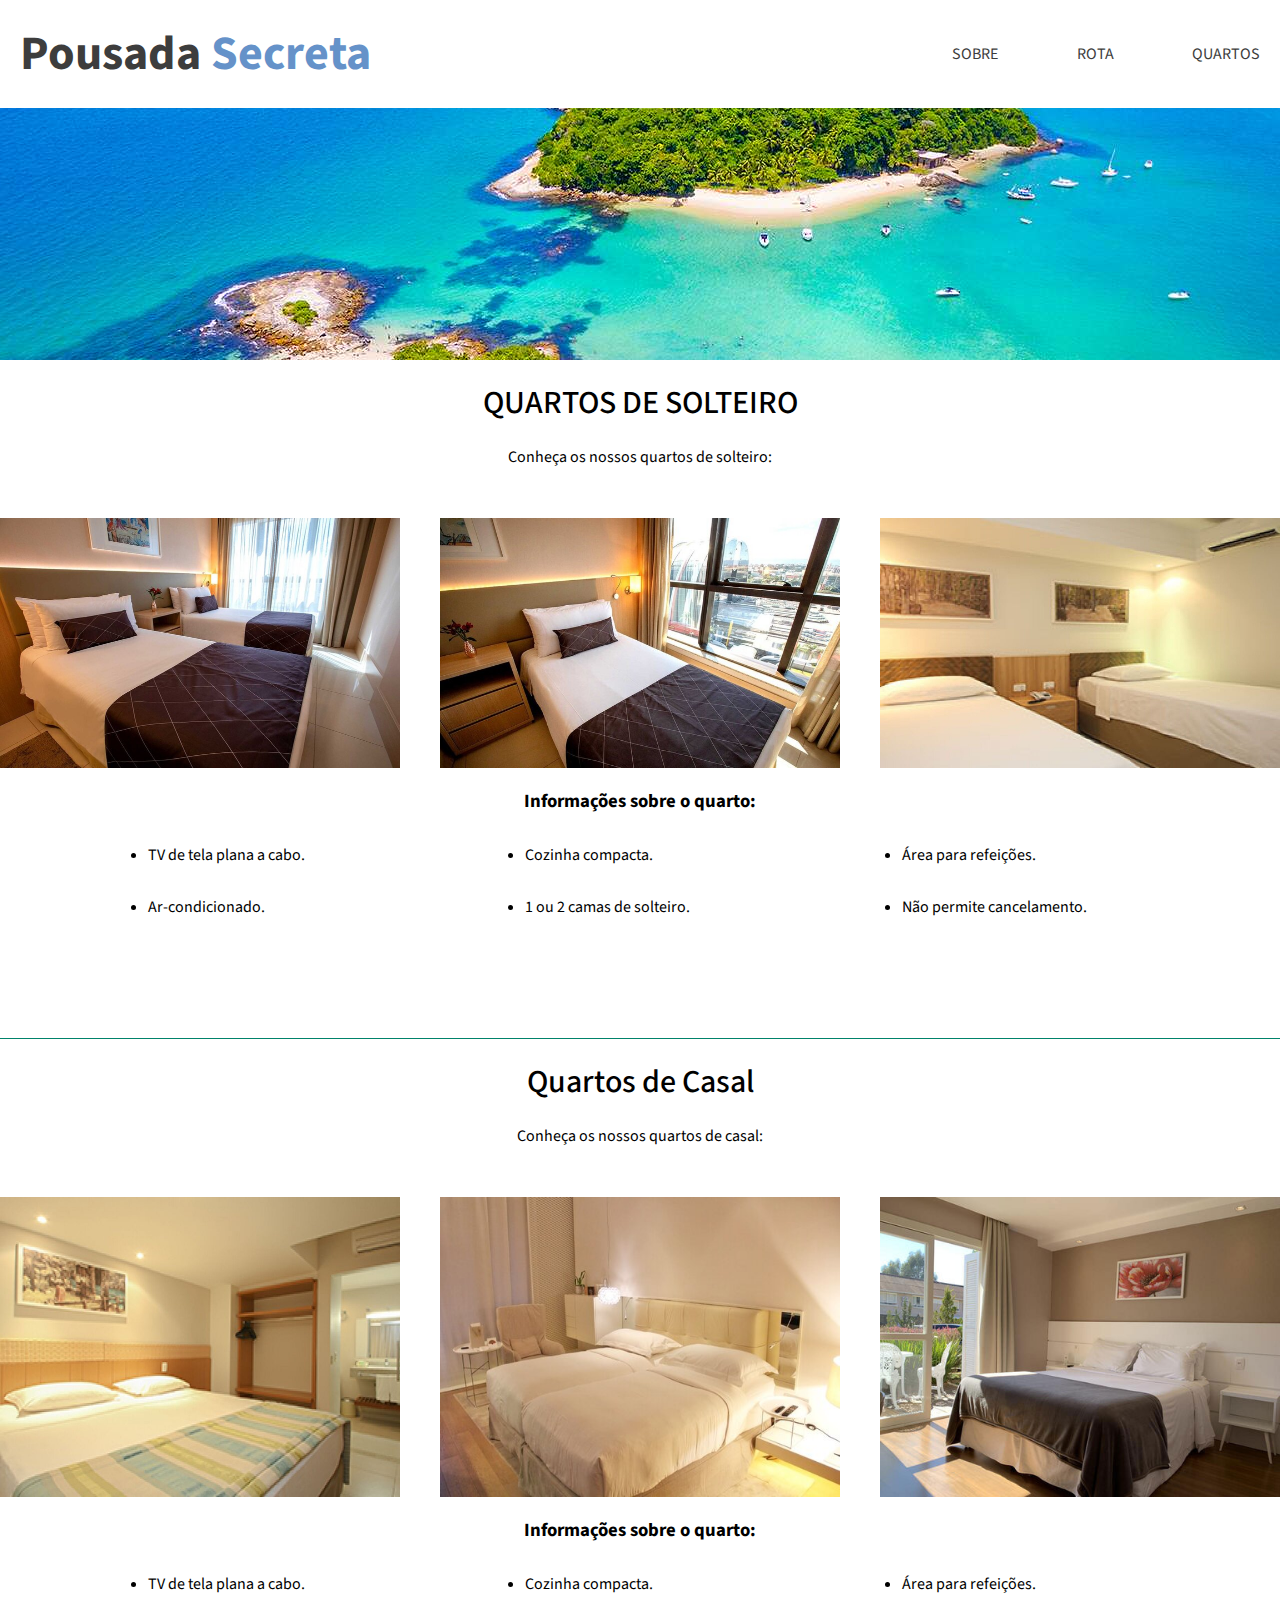
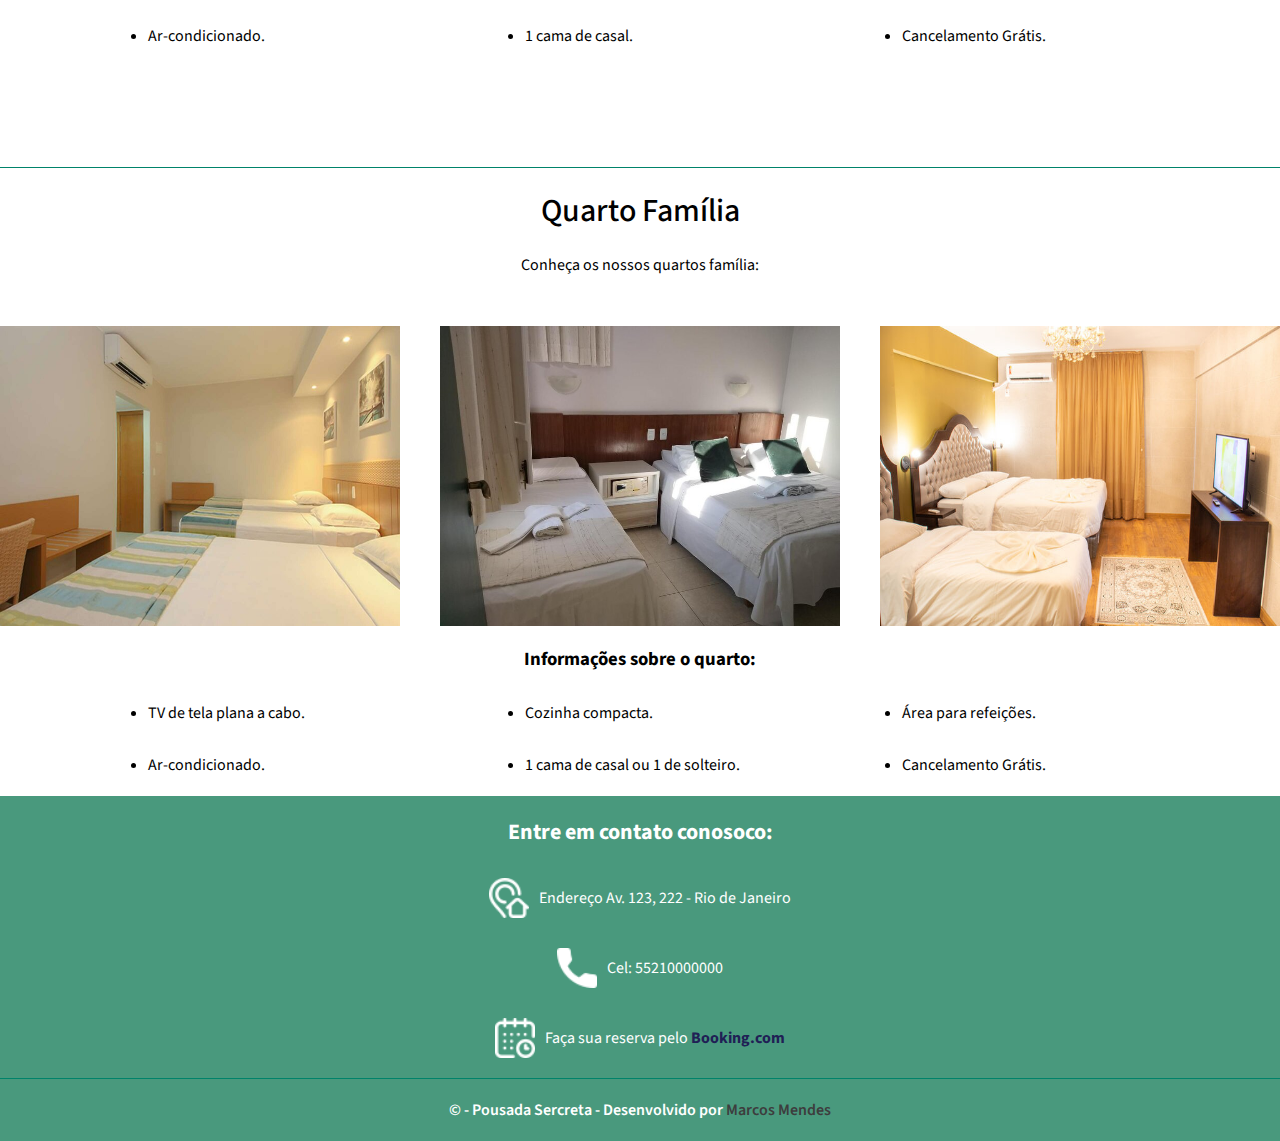
==== quartos.html @ a2ccfd8f "Criando página quartos.html + css" ====
<!DOCTYPE html>
<html lang="pt-br">
<head>
    <meta charset="UTF-8">
    <meta name="viewport" content="width=device-width, initial-scale=1.0">
    <link href="https://fonts.googleapis.com/css2?family=Source+Sans+Pro:ital,wght@0,200;0,300;0,400;0,600;0,700;0,900;1,200;1,300;1,400;1,600;1,700;1,900&display=swap"
    rel="stylesheet"/>
    <link rel="stylesheet" href="estilo-quarto.css">
    <link rel="stylesheet" href="style.css">
    <title>Quartos - Pousada Secreta</title>
</head>
<body>
    <div class="topo">
        <div class="container-topo limitar-secao">
            <div class="container-link-logotipo">
                <a href="index.html">
                <h1>Pousada <span>Secreta</span></h1>
                </a>
            </div>
            <div class="container-links">
                <a class="link-topo" href="index.html#sobre">SOBRE</a>
                <a class="link-topo" href="index.html#rota">ROTA</a>
                <a class="link-topo" href="#quarto">QUARTOS</a>
            </div>
        </div>
    </div>

    <div class="conteudo-principal">
        <div class="banner-quartos"></div>
    </div>

    <div class="secao-container limitar-secao" id="solteiro">
        <div class="container-descricao">
            <h2>QUARTOS DE SOLTEIRO</h2>
            <p>Conheça os nossos quartos de solteiro:</p>
        </div>

        <div class="container-quartos">
            <img src="assets/quarto-solteiro1.jpg" alt="">
            <img src="assets/quarto-solteiro2.jpg" alt="">
            <img src="assets/quarto-solteiro3.jpg" alt="">
        </div>
        <div class="container-info">
            <h3>Informações sobre o quarto:</h3>
            <div class="lista-info">
                <ul>
                    <li>TV de tela plana a cabo.</li>
                    <li>Cozinha compacta.</li>
                    <li>Área para refeições.</li>
                    <li>Ar-condicionado.</li>
                    <li>1 ou 2 camas de solteiro.</li>
                    <li>Não permite cancelamento.</li>
                </ul>
            </div>
            
        </div>
        <div class="limitar-secao-quarto"></div>
        
        <div class="secao-container limitar-secao" id="casal">
            <div class="container-descricao">
                <h2>Quartos de Casal</h2>
                <p>Conheça os nossos quartos de casal:</p>
            </div>
            <div class="container-quartos">
                <img src="assets/quarto-casal1.jpg" alt="">
                <img src="assets/quarto-casal2.jpg" alt="">
                <img src="assets/quarto-casal3.jpg" alt="">
            </div>
            <div class="container-info">
                <h3>Informações sobre o quarto:</h3>
                <div class="lista-info">
                    <ul>
                        <li>TV de tela plana a cabo.</li>
                        <li>Cozinha compacta.</li>
                        <li>Área para refeições.</li>
                        <li>Ar-condicionado.</li>
                        <li>1 cama de casal.</li>
                        <li>Cancelamento Grátis.</li>
                    </ul>
                </div>
            </div>
            <div class="limitar-secao-quarto"></div>

        <div class="secao-container limitar-secao" id="familia">
            <div class="container-descricao">
                <h2>Quarto Família</h2>
                <p>Conheça os nossos quartos família:</p>
            </div>
            <div class="container-quartos">
                <img src="assets/quarto-familia1.jpg" alt="">
                <img src="assets/quarto-familia2.jpg" alt="">
                <img src="assets/quarto-familia3.jpg" alt="">
            </div>
            <div class="container-info">
                <h3>Informações sobre o quarto:</h3>
                <div class="lista-info">
                    <ul>
                        <li>TV de tela plana a cabo.</li>
                        <li>Cozinha compacta.</li>
                        <li>Área para refeições.</li>
                        <li>Ar-condicionado.</li>
                        <li>1 cama de casal ou 1 de solteiro.</li>
                        <li>Cancelamento Grátis.</li>
                    </ul>
                </div>
            </div>
        </div>

    <!--Rodapé-->

    <div class="rodape">
        <div class="container-info limitar-secao">
            <div class="card-info-rodape">
                <h4>Entre em contato conosoco:</h4>
            </div>

            <div class="card-info-rodape">
                <a href="https://maps.google.com/maps" target="_blank">
                <img src="assets/icones/endereco.png" alt="Icone de Endereço" title="Ícone de Endereço">
                <p>Endereço Av. 123, 222 - Rio de Janeiro</p>
                </a>
            </div>

            <div class="card-info-rodape">
                <a href="tel:3199999999">
                <img src="assets/icones/telefone.png" alt="Telefone" title="Ícone Telefone">
                <p>Cel: 55210000000</p>
            </a>
            </div>
            
            <div class="card-info-rodape">
                <a href="https://www.booking.com/index.pt-br.html" target="_blank">
                    <img src="assets/icones/calendario.png" alt="Reserva" title="Ícone Calendario">
                    <p>Faça sua reserva pelo <span>Booking.com</span></p>
                </a>
            </div>
        </div>    
        <div class="container-copyright"> 
            &copy; - Pousada Sercreta - Desenvolvido por <span>Marcos Mendes</span>
        </div>
    </div>
</body>
</html>
---- estilo-quarto.css ----
* {
    margin: 0;
    padding: 0;
    box-sizing: border-box;
    font-family: 'Source Sans Pro', sans-serif;
}

/*Cores Padrões do site*/
:root {
    --branco: #fff;
    --cinza-claro: #3d3d3d;
    --azul-claro:#6592c9;
    --cor-de-fundo: #0a9077b3;
    --borda: #00836a;
    --quarto: #333;
    --card: #f1f1f1;
    --fundo-ropapé: #49997d;
    --copyright: #3b7863;
}

/*limitar secao e classe do topo: Estou aproveitando do outro estilo*/
.limitar-secao-quarto {
    border-bottom: 1px solid var(--borda);
    width: 100%;
    height: 1px;
    margin-top: 100px;
}


/*Conteudo da Página*/
.banner-quartos {
    width: 100%;
    height: 40vh;
    padding: 0 20px;

    background-image: url(assets/img-fundo.jpg);
    background-size: auto;
    background-position: top;
    display: flex;
    flex: 1 0;
    justify-content: center;
    align-items: center;
}

.container-quartos img {
    width: 350px;
    flex-grow: 1;
}

.container-info {
    max-width: 1024px;
    margin: 0 auto;
    display: flex;
    flex-direction: column;
    gap: 40px;
    align-items: center;
}

.lista-info ul {
    display: flex;
    align-items: center;
    justify-content: space-between;
    gap: 30px;
    flex-wrap: wrap;
}

.lista-info li {
    width: 230px;
    text-align: left;
}
---- style.css ----
/*Efeitos Globais*/
* {
    margin: 0;
    padding: 0;
    box-sizing: border-box;
    font-family: 'Source Sans Pro', sans-serif;
}

/*Cores Padrões do site*/
:root {
    --branco: #fff;
    --cinza-claro: #3d3d3d;
    --azul-claro:#6592c9;
    --cor-de-fundo: #0a9077b3;
    --borda: #00836a;
    --quarto: #333;
    --card: #f1f1f1;
    --fundo-ropapé: #49997d;
    --copyright: #3b7863;
}

.limitar-secao {
    width: 100%;
    max-width: 1440px;
    margin: 0 auto;
}

/*Estilização do Topo*/
.topo {
    width: 100%;
    position: fixed;
    background-color: var(--branco);
}

.container-topo {
    display: flex;
    align-items: center;
    justify-content: space-between;
    flex-wrap: wrap;
    gap: 30px;
    padding: 20px;
    color: var(--cinza-claro);
}

.container-link-logotipo {
    flex: 1 0 60%;
}

.container-link-logotipo a {
    text-decoration: none;
    font-size: 24px;
    color: var(--cinza-claro);
}

.container-link-logotipo span {
    color: var(--azul-claro);
}

.container-links {
    flex: 1 0 150px;
    display: flex;
    justify-content: space-between;
}

.link-topo{
    text-decoration: none;
    color: var(--cinza-claro);
}


/*Estilização do Conteúdo Principal*/

.banner {
    width: 100%;
    height: 100vh;
    padding: 0 20px;

    background-image: url(assets/img-fundo.jpg);
    background-size: cover;
    background-position: center;
    display: flex;
    flex: 1 0;
    justify-content: center;
    align-items: center;
}

.container-titulo-site {
    display: flex;
    flex-direction: column;
    gap: 40px;
    padding: 50px 80px;
    flex-shrink: 1;
    font-size: 22px;
    text-align: center;   
    color: var(--card);
    border: 1px solid var(--card);
    background-color: var(--cor-de-fundo);
}

.container-descricao {
    display: flex;
    flex-direction: column;
    gap: 20px;
}

.container-descricao h2 {
    font-size: 32px;
    font-weight: 500;
}

.container-quartos {
    display: flex;
    justify-content: space-between;
    gap: 40px;
    flex-wrap: wrap;
}

.quarto {
    flex: 1 0 250px;
    text-decoration: none;
    padding-bottom: 10px;
    color: var(--cinza-claro);
    border-bottom: 2px solid var(--borda);
    text-align: center;
}

.quarto a {
    text-decoration: none;
    color: var(--quarto);
}

.quarto img {
    width: 100%;
    margin-bottom: 10px;
}

.secao-container h2 {
    font-size: 32px;
    font-weight: 500;
}

#rota {
    padding: 0px;
}


/*Estilização seção sobre*/
.container-descricao {
    text-align: center;
    margin-bottom: 30px;
    padding: 20px;
}

.container-cards {
    max-width: 1024px;
    margin: 0 auto;
    display: flex;
    flex-wrap: wrap;
    justify-content: space-between;
    gap: 30px;
}

.card {
    display: flex;
    flex: 1 0 350px;
    height: 130px;
    align-items: center;
    justify-content: space-between;
    gap: 10px;
    text-align: left;
    color: var(--card);
    
}

.container-card-descricao {
    width: 100%;
    height: 100%;
    padding: 0px 10px;

    display: flex;
    flex-direction: column;
    justify-content: center;
    gap: 10px;

    text-align: justify;
    color: var(--cinza-claro);
}

.container-card-img {
    width: 30%;
    height: 100%;
}

.container-card-img img {
    width: 100%;
    height: 100%;
    object-fit: cover;
}

#sobre {
    margin-bottom: 20px;
    margin-top: 20px;
}



/*Estilização do Rodapé*/
.rodape {
    background-color: var(--fundo-ropapé);
    color: var(--branco);
}

.container-info {
    padding: 20px;
    display: flex;
    flex-wrap: wrap;
    justify-content: space-between;
    gap: 30px;
}

.container-info-rodape {
    flex: 1 0 300px;
    display: flex;
    justify-content: center;
    align-items: center;
}

.card-info-rodape h4 {
    font-size: 22px;
}

.card-info-rodape a {
    display: flex;
    align-items: center;
    color: var(--branco);
    text-decoration: none;
}

.card-info-rodape p {
    margin-left: 10px;
}

.card-info-rodape img {
    width: 40px;
    height: 40px;
}

.card-info-rodape span {
    color: rgb(32, 32, 85);
    font-weight: bold;
}

.container-copyright {
    padding: 20px;
    font-weight: 600;
    text-align: center;
    border-top: 1px solid var(--borda);
}

.container-copyright span {
    color: var(--cinza-claro);
}
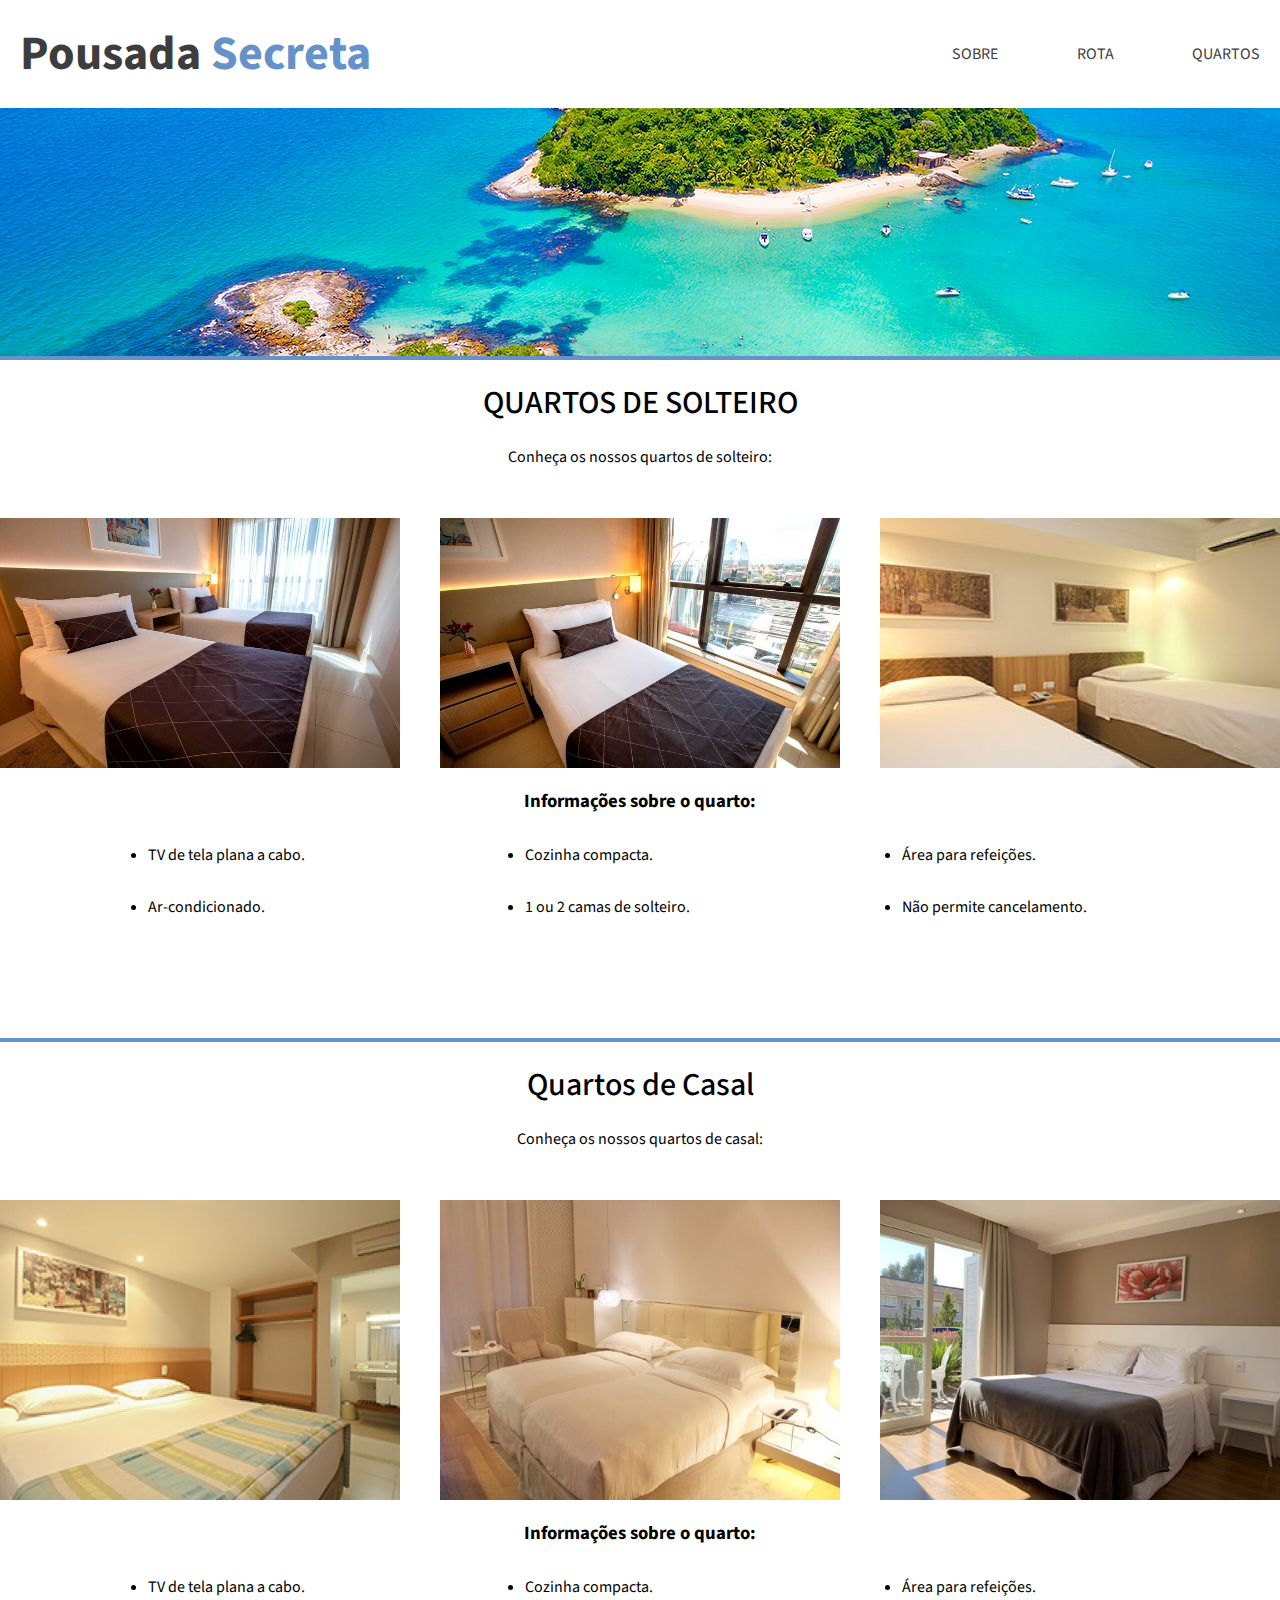
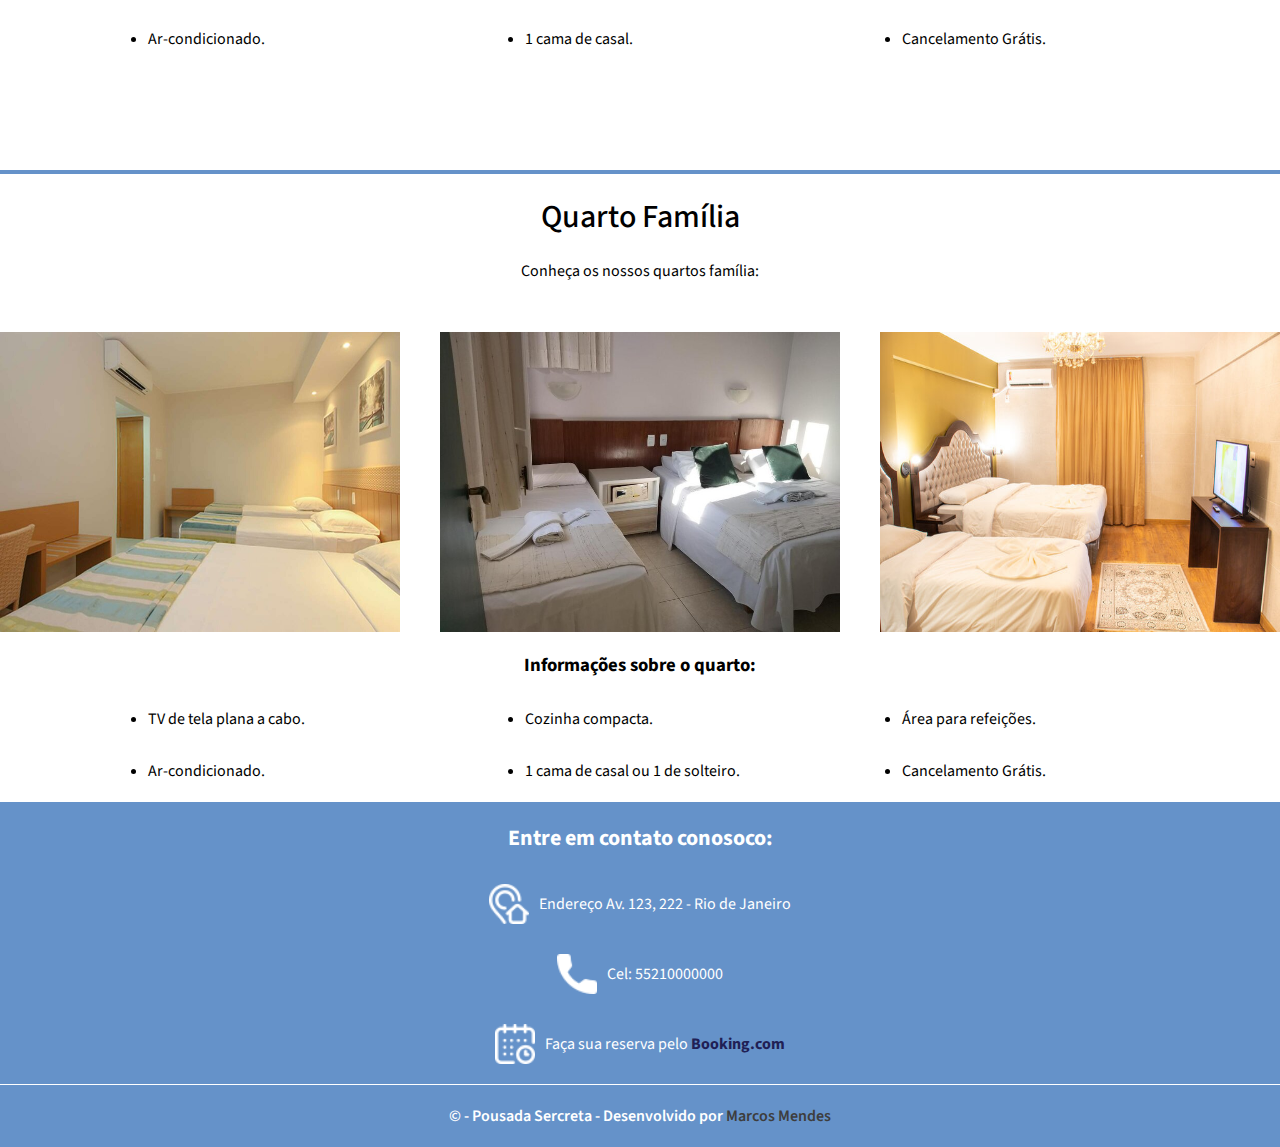
==== commit 5cfa76e0: "Alteração de estilo" ====
--- a/quartos.html
+++ b/quartos.html
@@ -28,6 +28,7 @@
     <div class="conteudo-principal">
         <div class="banner-quartos"></div>
     </div>
+    
 
     <div class="secao-container limitar-secao" id="solteiro">
         <div class="container-descricao">
--- a/estilo-quarto.css
+++ b/estilo-quarto.css
@@ -20,7 +20,7 @@
 
 /*limitar secao e classe do topo: Estou aproveitando do outro estilo*/
 .limitar-secao-quarto {
-    border-bottom: 1px solid var(--borda);
+    border-bottom: 4px solid var(--azul-claro);
     width: 100%;
     height: 1px;
     margin-top: 100px;
@@ -40,6 +40,8 @@
     flex: 1 0;
     justify-content: center;
     align-items: center;
+
+    border-bottom: 4px solid var(--azul-claro);
 }
 
 .container-quartos img {
--- a/style.css
+++ b/style.css
@@ -206,7 +206,7 @@
 
 /*Estilização do Rodapé*/
 .rodape {
-    background-color: var(--fundo-ropapé);
+    background-color: var(--azul-claro);
     color: var(--branco);
 }
 
@@ -254,7 +254,7 @@
     padding: 20px;
     font-weight: 600;
     text-align: center;
-    border-top: 1px solid var(--borda);
+    border-top: 1px solid var(--branco);
 }
 
 .container-copyright span {
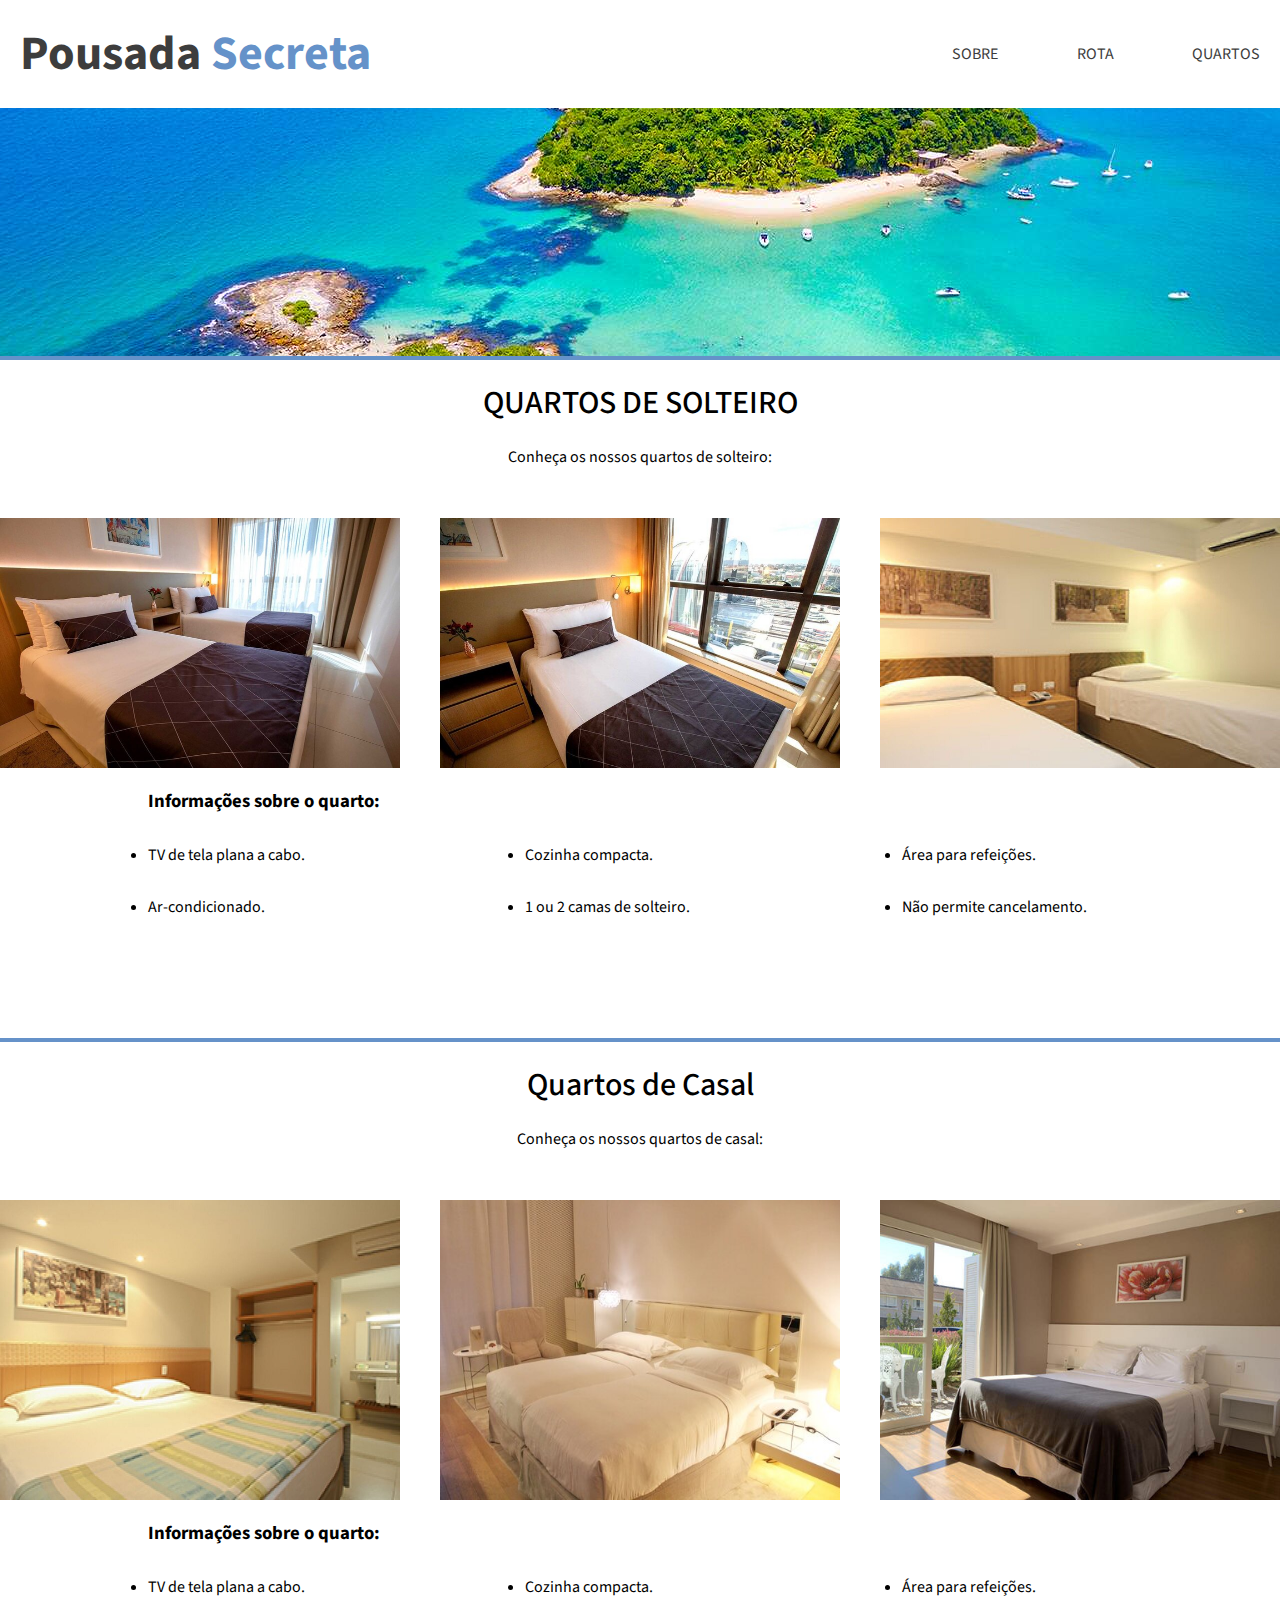
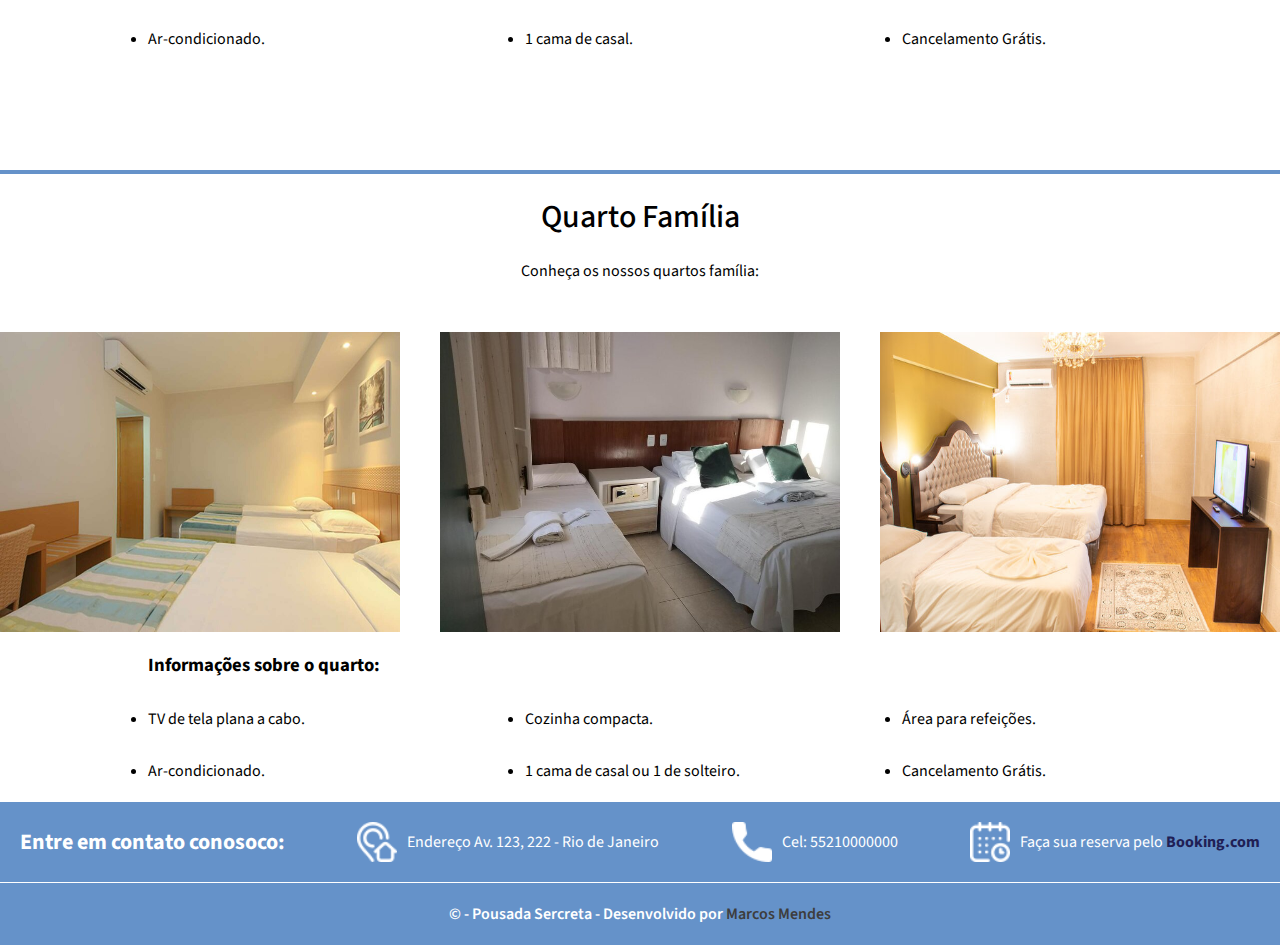
==== commit 5e367a15: "Correções" ====
--- a/quartos.html
+++ b/quartos.html
@@ -126,7 +126,7 @@
                 <a href="tel:3199999999">
                 <img src="assets/icones/telefone.png" alt="Telefone" title="Ícone Telefone">
                 <p>Cel: 55210000000</p>
-            </a>
+                </a>
             </div>
             
             <div class="card-info-rodape">
--- a/estilo-quarto.css
+++ b/estilo-quarto.css
@@ -49,6 +49,11 @@
     flex-grow: 1;
 }
 
+.container-quartos img:hover {
+    box-shadow: 0px 0px 5px 10px gray;
+    cursor: pointer;
+}
+
 .container-info {
     max-width: 1024px;
     margin: 0 auto;
@@ -71,3 +76,13 @@
     text-align: left;
 }
 
+
+/*Rodapé*/
+.container-info {
+    display: flex;
+    flex-direction: row;
+}
+
+.rodape {
+    width: 100%;
+}
--- a/style.css
+++ b/style.css
@@ -21,7 +21,7 @@
 
 .limitar-secao {
     width: 100%;
-    max-width: 1440px;
+    max-width: 2440px;
     margin: 0 auto;
 }
 
@@ -67,6 +67,10 @@
     color: var(--cinza-claro);
 }
 
+.link-topo:hover {
+    color: var(--azul-claro);
+    font-weight: bold;
+}
 
 /*Estilização do Conteúdo Principal*/
 
@@ -120,7 +124,7 @@
     text-decoration: none;
     padding-bottom: 10px;
     color: var(--cinza-claro);
-    border-bottom: 2px solid var(--borda);
+    border-bottom: 2px solid var(--azul-claro);
     text-align: center;
 }
 
